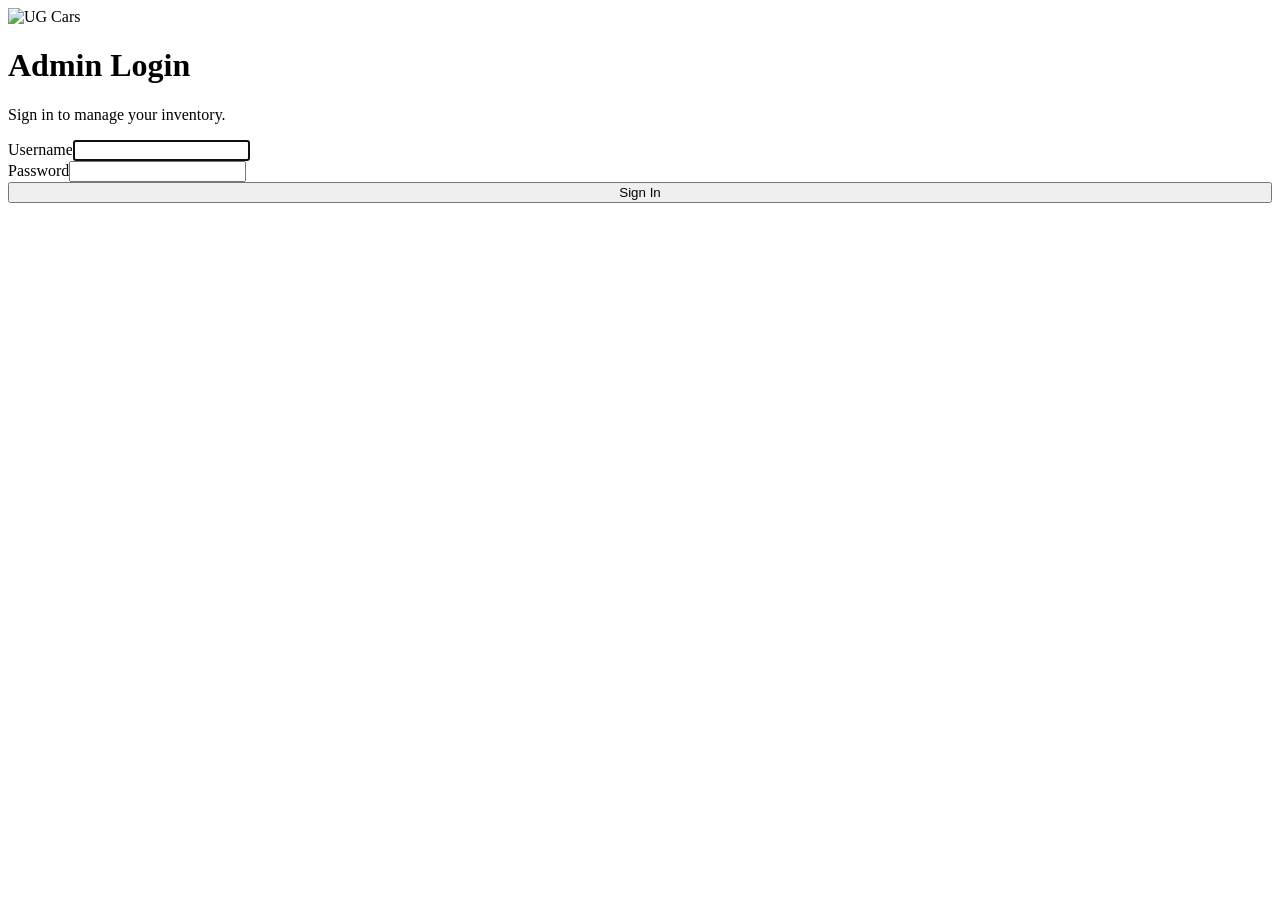
==== admin/index.html @ 3dca58d2 "Added another file to admin page, rough structure" ====
<!DOCTYPE html><html lang="en"><head><meta charset="UTF-8"><meta name="viewport" content="width=device-width,initial-scale=1"><title>Admin Login | UG Cars</title><link rel="stylesheet" href="../assets/css/style.css"></head><body>
<div class="login"><form id="lf"><div class="lg"><img src="../assets/images/logo.png" alt="UG Cars"></div><h1>Admin Login</h1><p>Sign in to manage your inventory.</p>
<div class="field"><label>Username</label><input id="u" autocomplete="username" required autofocus></div><div class="field"><label>Password</label><input id="p" type="password" autocomplete="current-password" required></div>
<div class="err" id="e"></div><button class="btn blue" style="width:100%">Sign In</button></form></div>
<script src="../assets/js/app.js"></script><script>
const USER='admin',PASS='ugcars@2026';
if(sessionStorage.getItem(UG.AUTH))location.replace('dashboard.html');
document.getElementById('lf').onsubmit=e=>{e.preventDefault();
 if(document.getElementById('u').value.trim()===USER&&document.getElementById('p').value===PASS){sessionStorage.setItem(UG.AUTH,'1');location.href='dashboard.html'}
 else document.getElementById('e').textContent='Incorrect username or password.'};
</script></body></html>
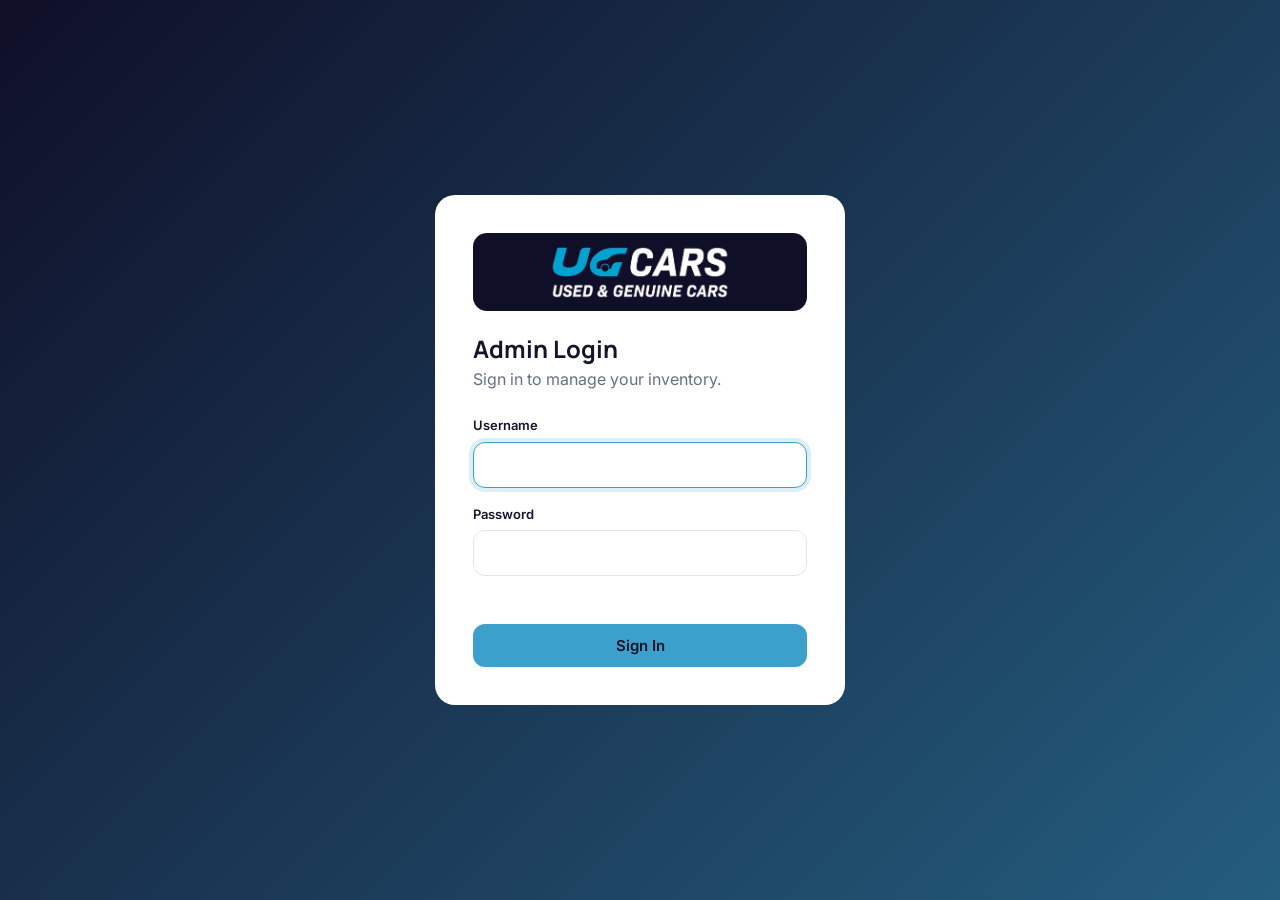
==== commit ce183c8a: "index.html'" ====
--- a/admin/index.html
+++ b/admin/index.html
@@ -3,9 +3,8 @@
 <div class="field"><label>Username</label><input id="u" autocomplete="username" required autofocus></div><div class="field"><label>Password</label><input id="p" type="password" autocomplete="current-password" required></div>
 <div class="err" id="e"></div><button class="btn blue" style="width:100%">Sign In</button></form></div>
 <script src="../assets/js/app.js"></script><script>
-const USER='admin',PASS='ugcars@2026';
 if(sessionStorage.getItem(UG.AUTH))location.replace('dashboard.html');
-document.getElementById('lf').onsubmit=e=>{e.preventDefault();
- if(document.getElementById('u').value.trim()===USER&&document.getElementById('p').value===PASS){sessionStorage.setItem(UG.AUTH,'1');location.href='dashboard.html'}
- else document.getElementById('e').textContent='Incorrect username or password.'};
+document.getElementById('lf').onsubmit=async e=>{e.preventDefault();const b=e.target.querySelector('button'),er=document.getElementById('e');b.disabled=true;er.textContent='';
+ try{const r=await UG.api('login',{method:'POST',body:{user:document.getElementById('u').value.trim(),pass:document.getElementById('p').value}});sessionStorage.setItem(UG.AUTH,r.token);location.href='dashboard.html'}
+ catch(x){er.textContent=x.message==='Failed to fetch'?'Server not running. Start it with start.bat':x.message}b.disabled=false};
 </script></body></html>
--- a/assets/css/style.css
+++ b/assets/css/style.css
@@ -0,0 +1,60 @@
+:root{--navy:#0f0f27;--navy2:#1a1a3d;--blue:#3ca0cc;--blue-d:#1d7aa3;--tint:#e9f5fb;--bg:#f4f7fb;--line:#e1e7ef;--text:#14142b;--muted:#667085;--ok:#16a34a;--bad:#dc2626;--warn:#d97706;--r:14px;--sh:0 8px 30px rgba(15,15,39,.08)}
+*{margin:0;padding:0;box-sizing:border-box}html{scroll-behavior:smooth}
+body{font-family:Inter,system-ui,Arial,sans-serif;background:var(--bg);color:var(--text);line-height:1.6}
+h1,h2,h3{font-family:Manrope,Inter,sans-serif;line-height:1.2}img{max-width:100%;display:block}a{text-decoration:none;color:inherit}
+.wrap{max-width:1240px;margin:auto;padding:0 24px}section{padding:56px 0}
+.btn{display:inline-flex;align-items:center;justify-content:center;gap:8px;border:0;cursor:pointer;font:600 15px Inter,sans-serif;padding:12px 22px;border-radius:12px;background:var(--navy);color:#fff;transition:.2s}
+.btn:hover{transform:translateY(-1px);background:var(--navy2)}.btn.blue{background:var(--blue);color:var(--navy)}.btn.blue:hover{background:#56b3dc}
+.btn.line{background:#fff;color:var(--navy);border:1.5px solid var(--line)}.btn.line:hover{border-color:var(--blue)}.btn.danger{background:#fee2e2;color:var(--bad)}.btn.sm{padding:8px 14px;font-size:13px}
+header.top{background:var(--navy);position:sticky;top:0;z-index:50;box-shadow:0 2px 20px rgba(0,0,0,.25)}
+header .bar{display:flex;align-items:center;gap:24px;height:72px}header .logo img{height:46px}
+header .search{flex:1;max-width:380px;position:relative}header .search input{width:100%;height:42px;border-radius:999px;border:1px solid #2b2b55;background:#17173a;color:#fff;padding:0 18px 0 42px;font-size:14px}
+header .search i{position:absolute;left:16px;top:13px;color:var(--blue)}header .search input:focus{outline:2px solid var(--blue)}
+header nav{display:flex;gap:6px;margin-left:auto;align-items:center}header nav a{color:#cfd3ea;padding:8px 14px;border-radius:10px;font-weight:500;font-size:14.5px}header nav a:hover{color:#fff;background:#17173a}
+header nav a.call{background:var(--blue);color:var(--navy);font-weight:700}
+.hero{background:linear-gradient(135deg,var(--navy),#1b2f55 70%,#245d7e);color:#fff;padding:64px 0 72px}
+.hero h1{font-size:clamp(30px,5vw,50px);max-width:700px}.hero h1 span{color:var(--blue)}.hero p{max-width:560px;margin:16px 0 26px;color:#c9d0ea;font-size:17px}
+.stats{display:flex;gap:36px;margin-top:38px;flex-wrap:wrap}.stats b{display:block;font:800 28px Manrope;color:var(--blue)}.stats span{font-size:13px;color:#aeb6d6}
+.layout{display:grid;grid-template-columns:270px 1fr;gap:28px;align-items:start}
+.filters{background:#fff;border:1px solid var(--line);border-radius:var(--r);padding:22px;position:sticky;top:92px}
+.filters h3{display:flex;justify-content:space-between;align-items:center;margin-bottom:6px}.filters h3 button{background:none;border:0;color:var(--blue-d);font-weight:600;cursor:pointer}
+.fs{padding:16px 0;border-bottom:1px solid var(--line)}.fs:last-child{border:0}.fs h4{font-size:13px;text-transform:uppercase;letter-spacing:.06em;color:var(--muted);margin-bottom:10px}
+.fs label{display:flex;align-items:center;gap:10px;padding:5px 0;font-size:14.5px;cursor:pointer}.fs input[type=checkbox],.fs input[type=radio]{accent-color:var(--blue-d);width:17px;height:17px}.fs input[type=range]{width:100%;accent-color:var(--blue-d)}
+.toolbar{display:flex;justify-content:space-between;align-items:center;margin-bottom:20px;gap:12px;flex-wrap:wrap}.toolbar h2{font-size:26px}.toolbar small{color:var(--muted);font-size:14px}
+select,input,textarea{font:inherit}.field select,.field input,.field textarea,.toolbar select{width:100%;height:46px;border:1.5px solid var(--line);border-radius:12px;padding:0 14px;background:#fff;color:var(--text);transition:.15s}
+.toolbar select{width:auto;height:42px}.field textarea{height:auto;padding:12px 14px;resize:vertical}
+.field select,.toolbar select{appearance:none;background:#fff url("data:image/svg+xml,%3Csvg xmlns='http://www.w3.org/2000/svg' width='12' height='8'%3E%3Cpath d='M1 1l5 5 5-5' fill='none' stroke='%23667085' stroke-width='2'/%3E%3C/svg%3E") no-repeat right 14px center;padding-right:36px}
+.field input:focus,.field select:focus,.field textarea:focus{outline:0;border-color:var(--blue);box-shadow:0 0 0 4px rgba(60,160,204,.18)}
+.grid{display:grid;grid-template-columns:repeat(auto-fill,minmax(285px,1fr));gap:22px}
+.card{background:#fff;border:1px solid var(--line);border-radius:var(--r);overflow:hidden;display:flex;flex-direction:column;transition:.25s}.card:hover{transform:translateY(-4px);box-shadow:var(--sh)}
+.card .ph{position:relative;aspect-ratio:16/10;background:var(--tint);overflow:hidden}.card .ph img{width:100%;height:100%;object-fit:cover}
+.badge{position:absolute;top:12px;left:12px;background:var(--navy);color:#fff;font-size:12px;font-weight:700;padding:4px 12px;border-radius:99px}
+.badge.Reserved,.pill.Reserved{background:#fef3c7;color:var(--warn)}.badge.Sold,.pill.Sold{background:#fee2e2;color:var(--bad)}.pill.Available{background:#dcfce7;color:var(--ok)}
+.card .in{padding:18px;display:flex;flex-direction:column;gap:10px;flex:1}.card h3{font-size:18px}.price{font:800 22px Manrope;color:var(--blue-d)}
+.chips{display:flex;flex-wrap:wrap;gap:6px}.chips span{background:var(--bg);border-radius:8px;padding:3px 10px;font-size:12.5px;color:var(--muted);font-weight:500}
+.card .btn{margin-top:auto}.empty{text-align:center;padding:60px 20px;background:#fff;border:1px dashed var(--line);border-radius:var(--r);color:var(--muted);grid-column:1/-1}
+.pill{padding:3px 12px;border-radius:99px;font-size:12.5px;font-weight:700;display:inline-block}
+.why{background:#fff}.why h2,.tst h2,.contact h2{text-align:center;font-size:32px;margin-bottom:34px}.cols{display:grid;grid-template-columns:repeat(auto-fit,minmax(250px,1fr));gap:22px}
+.box{padding:28px;border-radius:var(--r);border:1px solid var(--line);background:var(--bg)}.box i{width:50px;height:50px;border-radius:14px;background:var(--navy);color:var(--blue);display:grid;place-items:center;font-size:20px;margin-bottom:16px}.box p{color:var(--muted);margin-top:6px}
+.contact .cols{grid-template-columns:1fr 1.4fr}.contact .info{background:var(--navy);color:#fff;border-radius:var(--r);padding:32px}.info p{margin-bottom:18px;color:#cfd3ea}.info b{color:var(--blue);display:block;font-size:12px;letter-spacing:.08em;text-transform:uppercase}
+.contact iframe{width:100%;height:100%;min-height:340px;border:0;border-radius:var(--r)}
+footer.foot{background:var(--navy);color:#9aa2c8;text-align:center;padding:26px;font-size:14px}
+.crumb{padding:22px 0 0;color:var(--muted);font-size:14px}.det{display:grid;grid-template-columns:1.15fr 1fr;gap:36px;padding:24px 0 50px}
+.main-img{width:100%;aspect-ratio:16/10;object-fit:cover;border-radius:var(--r);background:var(--tint)}.thumbs{display:flex;gap:10px;margin-top:12px;flex-wrap:wrap}.thumbs img{width:96px;height:68px;object-fit:cover;border-radius:10px;cursor:pointer;border:2px solid transparent;opacity:.7}.thumbs img.on{border-color:var(--blue);opacity:1}
+.det h1{font-size:34px;margin:8px 0}.det .price{font-size:34px;margin:6px 0 16px}.spec{display:grid;grid-template-columns:repeat(2,1fr);gap:12px;margin:18px 0}.spec div{background:#fff;border:1px solid var(--line);border-radius:12px;padding:12px 16px}.spec small{color:var(--muted);display:block;font-size:12px;text-transform:uppercase}.spec b{font-size:15.5px}
+.feat{display:grid;grid-template-columns:1fr 1fr;gap:8px 16px;margin-top:10px}.feat div:before{content:"\2713";color:var(--ok);font-weight:800;margin-right:8px}.acts{display:flex;gap:10px;flex-wrap:wrap}
+.modal{position:fixed;inset:0;background:rgba(15,15,39,.6);display:none;align-items:flex-start;justify-content:center;overflow:auto;padding:30px 16px;z-index:100}.modal.open{display:flex}
+.sheet{background:#fff;border-radius:18px;width:100%;max-width:720px;padding:30px;box-shadow:0 30px 80px rgba(0,0,0,.35)}.sheet h2{margin-bottom:4px}.sheet>p{color:var(--muted);margin-bottom:22px}
+.fgrid{display:grid;grid-template-columns:1fr 1fr;gap:16px}.field.full{grid-column:1/-1}.field label{display:block;font-size:13px;font-weight:600;margin-bottom:6px}.sheet .acts{margin-top:22px;justify-content:flex-end}
+.drop{border:2px dashed var(--line);border-radius:12px;padding:18px;text-align:center;color:var(--muted);cursor:pointer;background:var(--bg)}.drop:hover{border-color:var(--blue)}
+.prev{display:flex;gap:10px;flex-wrap:wrap;margin-top:12px}.prev div{position:relative}.prev img{width:92px;height:66px;object-fit:cover;border-radius:10px}.prev button{position:absolute;top:-6px;right:-6px;width:22px;height:22px;border-radius:50%;border:0;background:var(--bad);color:#fff;cursor:pointer}
+#toast{position:fixed;bottom:24px;right:24px;background:var(--navy);color:#fff;padding:14px 22px;border-radius:12px;box-shadow:var(--sh);transform:translateY(120px);transition:.3s;z-index:200;border-left:4px solid var(--blue)}#toast.show{transform:none}
+.login{min-height:100vh;display:grid;place-items:center;background:linear-gradient(135deg,var(--navy),#245d7e);padding:20px}.login form{background:#fff;border-radius:20px;padding:38px;width:100%;max-width:410px}
+.login .lg{background:var(--navy);border-radius:14px;padding:12px;margin-bottom:24px}.login .lg img{height:54px;margin:auto}.login h1{font-size:24px}.login p{color:var(--muted);margin:4px 0 22px}.login .field{margin-bottom:16px}.err{color:var(--bad);font-size:14px;margin-bottom:12px;min-height:20px}
+.adm{display:grid;grid-template-columns:240px 1fr;min-height:100vh}.side{background:var(--navy);color:#cfd3ea;padding:22px;position:sticky;top:0;height:100vh}.side img{height:46px;margin-bottom:30px}.side a{display:flex;gap:12px;align-items:center;padding:11px 14px;border-radius:10px;margin-bottom:4px}.side a.on,.side a:hover{background:#1c1c45;color:#fff}.side i{color:var(--blue);width:18px}
+.am{padding:32px}.ah{display:flex;justify-content:space-between;align-items:center;margin-bottom:26px;flex-wrap:wrap;gap:12px}.ah h1{font-size:28px}.ah p{color:var(--muted)}
+.sc{display:grid;grid-template-columns:repeat(auto-fit,minmax(200px,1fr));gap:18px;margin-bottom:28px}.sc div{background:#fff;border:1px solid var(--line);border-radius:var(--r);padding:20px}.sc small{color:var(--muted)}.sc b{display:block;font:800 30px Manrope}
+.tw{background:#fff;border:1px solid var(--line);border-radius:var(--r);overflow:auto}table{width:100%;border-collapse:collapse;min-width:720px}th{text-align:left;font-size:12px;text-transform:uppercase;letter-spacing:.06em;color:var(--muted);padding:14px 18px;background:var(--bg)}td{padding:14px 18px;border-top:1px solid var(--line);font-size:14.5px}
+.tv{display:flex;gap:12px;align-items:center}.tv img{width:72px;height:50px;object-fit:cover;border-radius:8px;background:var(--tint)}.tv small{color:var(--muted);display:block}.ta{display:flex;gap:8px}.ta .btn{padding:7px 12px}
+.tools{display:flex;gap:10px;margin-bottom:16px;flex-wrap:wrap}.tools .field{flex:1;min-width:200px}
+@media(max-width:900px){.layout,.det,.contact .cols{grid-template-columns:1fr}.filters{position:static}.adm{grid-template-columns:1fr}.side{position:static;height:auto;display:flex;flex-wrap:wrap;gap:6px;align-items:center}.side img{margin:0 12px 0 0}header .search{display:none}header nav a:not(.call){display:none}.fgrid{grid-template-columns:1fr}.am{padding:20px}}
